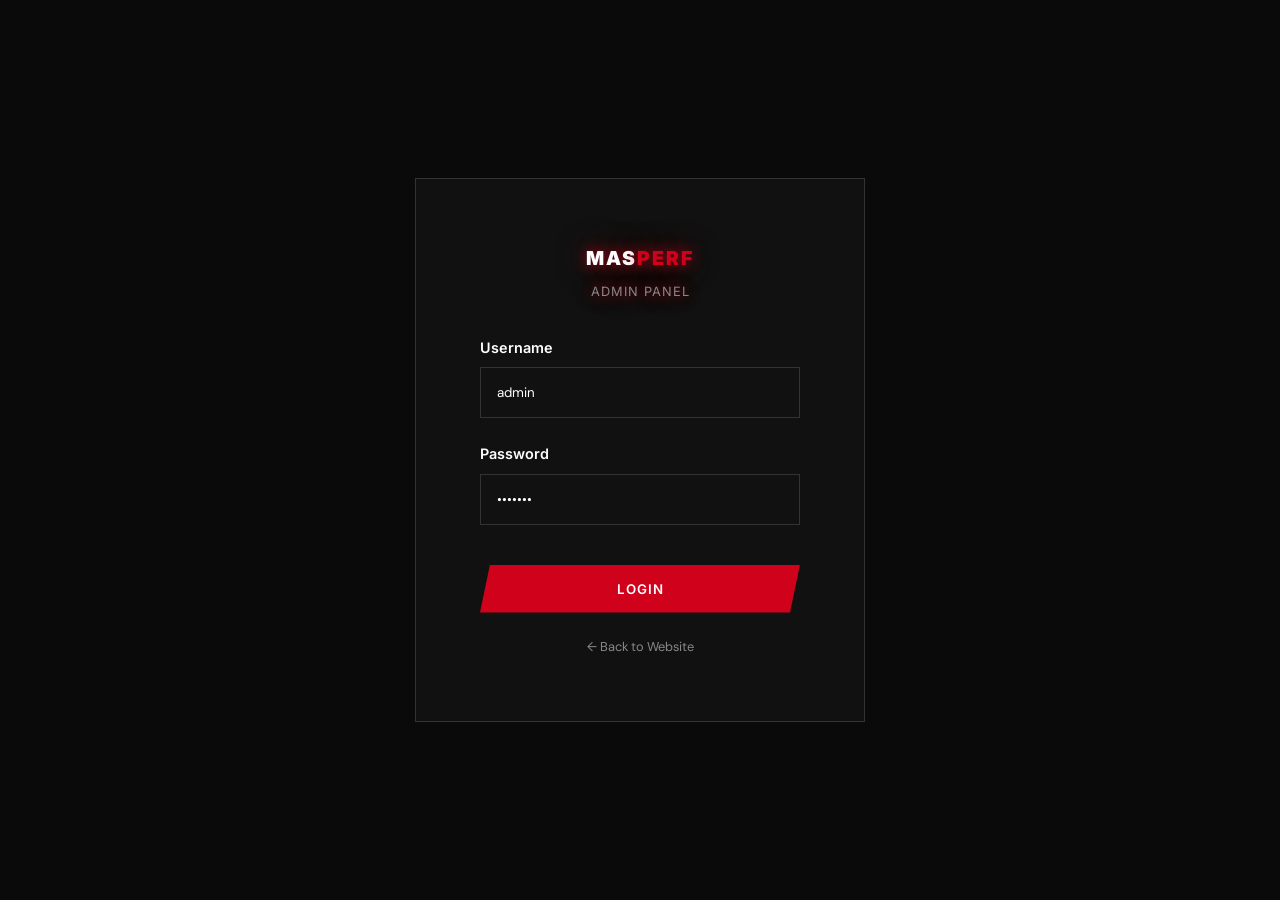
==== admin/index.html @ 12c5aba1 "initial commit" ====
<!DOCTYPE html>
<html lang="en">
<head>
  <meta charset="UTF-8">
  <meta name="viewport" content="width=device-width, initial-scale=1.0">
  <title>Admin Login | Mas Performance</title>
  <link href="https://fonts.googleapis.com/css2?family=DM+Sans:ital,wght@0,400;0,500;0,700;1,400&family=Inter:wght@400;600;700;900&display=swap" rel="stylesheet">
  <link rel="stylesheet" href="../css/style.css">
  <link rel="stylesheet" href="../css/admin.css">
</head>
<body class="login-body">

  <div class="login-card">
    <div class="logo admin-logo" style="border:none; padding:0; text-align:center; margin-bottom: 2rem;">MAS<span>PERF</span><br><span style="font-size:0.8rem; color:var(--text-muted); font-weight:400; letter-spacing:1px;">Admin Panel</span></div>
    
    <div id="login-err" style="display:none; color: var(--accent-color); text-align:center; margin-bottom: 1rem; font-size: 0.9rem;">Invalid credentials</div>

    <form id="login-form">
      <div class="form-group">
        <label>Username</label>
        <input type="text" id="username" class="form-control" value="admin" required>
      </div>
      <div class="form-group">
        <label>Password</label>
        <input type="password" id="password" class="form-control" value="mas2025" required>
      </div>
      <button type="submit" class="btn btn-primary" style="width: 100%; margin-top: 1rem;">Login</button>
    </form>
    <div style="text-align: center; margin-top: 1.5rem; font-size: 0.8rem; color: var(--text-muted);">
      <a href="../index.html">← Back to Website</a>
    </div>
  </div>

  <script src="../js/admin.js"></script>
</body>
</html>
---- css/style.css ----
:root {
  --bg-color: #0a0a0a;
  --surface-1: #111111;
  --surface-2: #181818;
  --accent-color: #d0021b;
  /* Red */
  --text-primary: #ffffff;
  --text-muted: #888888;
  --border-color: #333333;
  --logo-glow: 0 0 14px rgba(208, 2, 27, 0.8), 0 0 36px rgba(208, 2, 27, 0.35);

  --font-heading: 'Inter', sans-serif;
  --font-body: 'DM Sans', sans-serif;

  --transition: all 0.3s ease;
}

* {
  margin: 0;
  padding: 0;
  box-sizing: border-box;
}

body {
  background-color: var(--bg-color);
  color: var(--text-primary);
  font-family: var(--font-body);
  line-height: 1.6;
  overflow-x: hidden;
}

h1,
h2,
h3,
h4,
h5,
h6,
.ui-label {
  font-family: var(--font-heading);
  font-weight: 700;
  line-height: 1.2;
}

a {
  color: inherit;
  text-decoration: none;
  transition: var(--transition);
}

a:hover {
  color: var(--accent-color);
}

.text-accent {
  color: var(--accent-color);
}

.text-muted {
  color: var(--text-muted);
}

.logo {
  font-family: var(--font-heading);
  font-weight: 900;
  font-size: 1.5rem;
  text-transform: uppercase;
  letter-spacing: 2px;
  text-shadow: var(--logo-glow);
  color: #fff;
  display: flex;
  align-items: center;
}

.logo-img {
  height: 35px;
  width: auto;
  filter: drop-shadow(0 0 10px rgba(208, 2, 27, 0.5));
}

/* Button Styles */
.btn {
  display: inline-flex;
  align-items: center;
  justify-content: center;
  padding: 1rem 2rem;
  font-family: var(--font-heading);
  font-weight: 600;
  text-transform: uppercase;
  letter-spacing: 1px;
  border: none;
  cursor: pointer;
  transition: var(--transition);
  border-radius: 0;
  background: transparent;
  color: var(--text-primary);
  clip-path: polygon(10px 0, 100% 0, calc(100% - 10px) 100%, 0 100%);
}

.btn-primary {
  background-color: var(--accent-color);
  color: #fff;
}

.btn-primary:hover {
  background-color: #fff;
  color: var(--accent-color);
}

.btn-outline {
  background-color: rgba(208, 2, 27, 0.1);
  color: var(--accent-color);
  box-shadow: inset 0 0 0 1px var(--accent-color);
}

.btn-outline:hover {
  background-color: var(--accent-color);
  color: #fff;
}

/* Navbar */
/* PHP INCLUDE START: navbar */
header.navbar {
  position: fixed;
  top: 0;
  width: 100%;
  padding: 1.5rem 5%;
  display: flex;
  justify-content: space-between;
  align-items: center;
  z-index: 1000;
  background: rgba(10, 10, 10, 0.95);
  border-bottom: 1px solid var(--border-color);
  backdrop-filter: blur(10px);
}

.nav-links {
  display: flex;
  gap: 2rem;
}

.nav-links a {
  font-family: var(--font-heading);
  font-size: 0.9rem;
  text-transform: uppercase;
  letter-spacing: 1px;
}

.lang-switch {
  font-family: var(--font-heading);
  cursor: pointer;
  display: flex;
  gap: 0.5rem;
}

.lang-switch span.active {
  color: var(--accent-color);
}

/* Hero Section */
.hero {
  position: relative;
  height: 100vh;
  display: flex;
  align-items: center;
  justify-content: center;
  overflow: hidden;
}

.hero-video {
  position: absolute;
  top: 0;
  left: 0;
  width: 100%;
  height: 100%;
  object-fit: cover;
  z-index: -2;
}

.hero-overlay {
  position: absolute;
  top: 0;
  left: 0;
  width: 100%;
  height: 100%;
  background: radial-gradient(circle at bottom right, rgba(10, 10, 10, 0.1) 0%, rgba(10, 10, 10, 1) 80%);
  z-index: -1;
}

.hero-center-wrapper {
  z-index: 10;
  display: flex;
  align-items: center;
  justify-content: center;
  width: 100%;
  margin-top: calc(-25vh - 200px);
}

.hero-center-logo {
  width: 90%;
  max-width: 600px;
  height: auto;
  filter: drop-shadow(0 0 20px rgba(208, 2, 27, 0.4));
  animation: logoPulse 4s infinite alternate;
}

@keyframes logoPulse {
  0% {
    transform: scale(1);
    filter: drop-shadow(0 0 15px rgba(208, 2, 27, 0.3));
  }

  100% {
    transform: scale(1.02);
    filter: drop-shadow(0 0 30px rgba(208, 2, 27, 0.6));
  }
}


.stats-strip {
  display: grid;
  grid-template-columns: repeat(4, 1fr);
  border-top: 1px solid var(--border-color);
  border-bottom: 1px solid var(--border-color);
}

.stat-item {
  padding: 3rem 2rem;
  text-align: center;
  border-right: 1px solid var(--border-color);
}

.stat-item:last-child {
  border-right: none;
}

.stat-num {
  font-size: 3.5rem;
  font-family: var(--font-heading);
  font-weight: 700;
  margin-bottom: 0.5rem;
}

.stat-num span {
  color: var(--accent-color);
}

.stat-label {
  font-size: 0.85rem;
  text-transform: uppercase;
  letter-spacing: 2px;
  color: var(--text-muted);
}

/* Common Section Styles */
.section {
  padding: 8rem 5%;
}

.section-header {
  margin-bottom: 4rem;
}

.section-title {
  font-size: 3rem;
  margin-bottom: 1rem;
}

.section-title span {
  color: var(--accent-color);
}

/* Services Grid */
.services-grid {
  display: grid;
  grid-template-columns: repeat(3, 1fr);
  gap: 2rem;
}

/* PHP INCLUDE START: service-card */
.service-card {
  background: linear-gradient(135deg, var(--surface-1) 0%, rgba(17, 17, 17, 0) 100%);
  padding: 3rem 2rem;
  border-top: 2px solid transparent;
  transition: var(--transition);
  position: relative;
  clip-path: polygon(0 0, 100% 0, 100% calc(100% - 30px), calc(100% - 30px) 100%, 0 100%);
}

.service-card:hover {
  border-top-color: var(--accent-color);
  background: linear-gradient(135deg, var(--surface-2) 0%, rgba(24, 24, 24, 0) 100%);
}

.service-num {
  position: absolute;
  top: 1rem;
  right: 1rem;
  font-family: var(--font-heading);
  font-weight: 700;
  color: var(--text-muted);
  opacity: 0.5;
  font-size: 1.2rem;
}

.service-card h3 {
  font-size: 1.5rem;
  margin-bottom: 1rem;
}

/* About Section */
.about-grid {
  display: grid;
  grid-template-columns: 1fr 1fr;
  gap: 4rem;
  align-items: center;
}

.about-img {
  position: relative;
  aspect-ratio: 3/4;
  filter: grayscale(100%);
  transition: var(--transition);
}

.about-img:hover {
  filter: grayscale(0%);
}

.about-img img {
  width: 100%;
  height: 100%;
  object-fit: cover;
}

.about-img::after {
  content: '';
  position: absolute;
  bottom: 0;
  left: 0;
  width: 100px;
  height: 4px;
  background-color: var(--accent-color);
}

.about-text ul {
  list-style: none;
  margin: 2rem 0;
}

.about-text li {
  position: relative;
  padding-left: 2rem;
  margin-bottom: 1rem;
}

.about-text li::before {
  content: '';
  position: absolute;
  left: 0;
  top: 10px;
  width: 12px;
  height: 2px;
  background-color: var(--accent-color);
}

/* Tuning Tool */
.tuning-tool-container {
  background-color: var(--surface-1);
  padding: 3rem;
  border: 1px solid var(--border-color);
}

.tuning-selectors {
  display: grid;
  grid-template-columns: repeat(4, 1fr);
  gap: 1rem;
  margin-bottom: 2rem;
}

select {
  width: 100%;
  padding: 1rem;
  background-color: var(--bg-color);
  color: var(--text-primary);
  border: 1px solid var(--border-color);
  font-family: var(--font-body);
  border-radius: 0;
  appearance: none;
  cursor: pointer;
}

select:focus {
  outline: none;
  border-color: var(--accent-color);
}

.tuning-result {
  display: none;
  border-top: 1px solid var(--border-color);
  padding-top: 2rem;
}

.tuning-result.active {
  display: block;
}

.stage-bars {
  display: grid;
  grid-template-columns: 1fr;
  gap: 1.5rem;
}

.bar-row {
  display: flex;
  align-items: center;
  gap: 1rem;
}

.bar-label {
  width: 80px;
  font-family: var(--font-heading);
  font-weight: 700;
}

.bar-track {
  flex-grow: 1;
  height: 8px;
  background-color: var(--surface-2);
  position: relative;
}

.bar-fill {
  height: 100%;
  background-color: var(--text-muted);
  width: 0%;
  transition: width 1s ease-out;
}

.bar-fill.accent {
  background-color: var(--accent-color);
}

.bar-value {
  width: 100px;
  text-align: right;
  font-family: var(--font-heading);
}

/* Reviews */
.reviews-grid {
  display: grid;
  grid-template-columns: repeat(3, 1fr);
  gap: 0;
  border: 1px solid var(--border-color);
}

/* PHP INCLUDE START: review-card */
.review-card {
  padding: 3rem;
  border-right: 1px solid var(--border-color);
  border-bottom: 1px solid var(--border-color);
  background: radial-gradient(circle at top left, var(--surface-2) 0%, var(--surface-1) 100%);
}

.review-card:nth-child(3n) {
  border-right: none;
}

.stars {
  color: var(--accent-color);
  margin-bottom: 1rem;
  font-size: 1.2rem;
}

.review-text {
  font-style: italic;
  margin-bottom: 1.5rem;
}

.review-author {
  font-family: var(--font-heading);
  font-weight: 700;
}

.review-car {
  font-size: 0.85rem;
  color: var(--text-muted);
  text-transform: uppercase;
}

/* Partners */
.partners {
  padding: 3rem 0;
  border-top: 1px solid var(--border-color);
  border-bottom: 1px solid var(--border-color);
  overflow: hidden;
  white-space: nowrap;
}

.partners-track {
  display: inline-block;
  animation: scrollLeft 30s linear infinite;
}

.partners-track span {
  font-family: var(--font-heading);
  font-size: 1.5rem;
  font-weight: 700;
  color: var(--surface-2);
  margin: 0 3rem;
  text-transform: uppercase;
  letter-spacing: 2px;
}

@keyframes scrollLeft {
  0% {
    transform: translateX(0);
  }

  100% {
    transform: translateX(-50%);
  }
}

/* CTA Banner */
.cta-banner {
  background-color: var(--accent-color);
  padding: 6rem 5%;
  text-align: center;
  color: #fff;
}

.cta-banner h2 {
  font-size: 3.5rem;
  margin-bottom: 2rem;
}

.cta-banner .btn {
  background-color: #fff;
  color: var(--accent-color);
}

.cta-banner .btn:hover {
  background-color: var(--surface-1);
  color: #fff;
  border-color: var(--surface-1);
}

/* Footer */
/* PHP INCLUDE START: footer */
.footer {
  background-color: var(--bg-color);
  padding: 5rem 5% 2rem 5%;
  border-top: 1px solid var(--border-color);
}

.footer-grid {
  display: grid;
  grid-template-columns: 2fr 1fr 1.5fr;
  gap: 3rem;
  margin-bottom: 4rem;
}

.footer-logo {
  margin-bottom: 1rem;
  display: inline-block;
}

.footer h4 {
  margin-bottom: 1.5rem;
  font-size: 1.2rem;
}

.footer ul {
  list-style: none;
}

.footer ul li {
  margin-bottom: 0.8rem;
}

.footer ul li a {
  color: var(--text-muted);
}

.footer ul li a:hover {
  color: var(--accent-color);
}

.footer-bottom {
  text-align: center;
  padding-top: 2rem;
  border-top: 1px solid var(--border-color);
  color: var(--text-muted);
  font-size: 0.9rem;
}

/* Forms */
.form-group {
  margin-bottom: 1.5rem;
}

.form-group label {
  display: block;
  margin-bottom: 0.5rem;
  font-family: var(--font-heading);
  font-weight: 600;
  font-size: 0.9rem;
}

.form-control {
  width: 100%;
  padding: 1rem;
  background-color: var(--surface-1);
  border: 1px solid var(--border-color);
  color: var(--text-primary);
  font-family: var(--font-body);
  border-radius: 0;
  transition: var(--transition);
}

.form-control:focus {
  outline: none;
  border-color: var(--accent-color);
}

textarea.form-control {
  min-height: 150px;
  resize: vertical;
}

.error-msg {
  color: var(--accent-color);
  font-size: 0.85rem;
  margin-top: 0.5rem;
  display: none;
}

.form-group.has-error .form-control {
  border-color: var(--accent-color);
}

.form-group.has-error .error-msg {
  display: block;
}

.checkbox-grid {
  display: grid;
  grid-template-columns: repeat(2, 1fr);
  gap: 1rem;
}

.checkbox-label {
  display: flex;
  align-items: center;
  gap: 0.5rem;
  cursor: pointer;
  font-size: 0.95rem;
}

.checkbox-label input[type="checkbox"],
.radio-label input[type="radio"] {
  accent-color: var(--accent-color);
  width: 16px;
  height: 16px;
}

/* Contact Layout */
.contact-grid {
  display: grid;
  grid-template-columns: 2fr 1fr;
  gap: 4rem;
}

.contact-info-card {
  background-color: var(--surface-1);
  padding: 3rem;
  border: 1px solid var(--border-color);
  position: sticky;
  top: 100px;
}

.info-item {
  margin-bottom: 2rem;
}

.info-item h4 {
  color: var(--text-muted);
  font-size: 0.85rem;
  text-transform: uppercase;
  letter-spacing: 1px;
  margin-bottom: 0.5rem;
}

.info-item p {
  font-size: 1.1rem;
}

.map-embed {
  width: 100%;
  height: 200px;
  filter: grayscale(100%);
  margin-bottom: 2rem;
}

.social-links {
  display: flex;
  gap: 1rem;
}

.social-links a {
  display: inline-flex;
  width: 45px;
  height: 45px;
  background-color: var(--surface-2);
  align-items: center;
  justify-content: center;
  clip-path: polygon(25% 0%, 75% 0%, 100% 50%, 75% 100%, 25% 100%, 0% 50%);
  transition: var(--transition);
}

.social-links a:hover {
  background-color: var(--accent-color);
}

.social-links a svg {
  width: 20px;
  height: 20px;
}

/* Page Header (Inner pages) */
.page-header {
  padding: 12rem 5% 8rem 5%;
  background: linear-gradient(135deg, var(--surface-2) 0%, var(--surface-1) 100%);
  clip-path: polygon(0 0, 100% 0, 100% 100%, 0 calc(100% - 4vw));
  margin-bottom: 3rem;
}

.page-header h1 {
  font-size: 4rem;
}

/* Tuning DB Table */
.tuning-table-container {
  overflow-x: auto;
  margin-top: 4rem;
}

.tuning-table {
  width: 100%;
  border-collapse: collapse;
}

.tuning-table th,
.tuning-table td {
  padding: 1rem;
  text-align: left;
  border-bottom: 1px solid var(--border-color);
}

.tuning-table th {
  font-family: var(--font-heading);
  font-weight: 700;
  text-transform: uppercase;
  font-size: 0.85rem;
  color: var(--text-muted);
  background-color: var(--surface-1);
}

.tuning-table tbody tr:hover {
  background-color: var(--surface-2);
}

.hp-nm {
  white-space: nowrap;
}

.text-green {
  color: #4ade80;
}

/* Partners Gallery */
.partners-gallery {
  display: flex;
  flex-wrap: nowrap;
  justify-content: center;
  gap: 2rem;
  align-items: stretch;
  overflow-x: auto;
  padding-bottom: 1rem;
}

.partner-img-wrapper {
  flex: 1;
  min-width: 150px;
  background: var(--surface-2);
  padding: 2rem;
  display: flex;
  justify-content: center;
  align-items: center;
  clip-path: polygon(15px 0, 100% 0, calc(100% - 15px) 100%, 0 100%);
  transition: var(--transition);
  border: 1px solid transparent;
}

.partner-img-wrapper:hover {
  background: rgba(208, 2, 27, 0.05);
  border-color: rgba(208, 2, 27, 0.2);
  transform: translateY(-5px);
}

.partner-img-wrapper img {
  max-width: 100%;
  max-height: 80px;
  object-fit: contain;
  filter: grayscale(100%) opacity(0.5);
  transition: var(--transition);
}

.partner-img-wrapper:hover img {
  filter: grayscale(0%) opacity(1);
}

/* Responsive */
@media (max-width: 1024px) {
  .hero h1 {
    font-size: 4rem;
  }

  .stats-strip {
    grid-template-columns: repeat(2, 1fr);
  }

  .stat-item {
    border-bottom: 1px solid var(--border-color);
  }

  .services-grid {
    grid-template-columns: repeat(2, 1fr);
  }

  .tuning-selectors {
    grid-template-columns: repeat(2, 1fr);
  }

  .reviews-grid {
    grid-template-columns: repeat(2, 1fr);
  }

  .footer-grid {
    grid-template-columns: repeat(2, 1fr);
  }
}

@media (max-width: 768px) {
  .hero h1 {
    font-size: 3rem;
  }

  .about-grid {
    grid-template-columns: 1fr;
  }

  .services-grid {
    grid-template-columns: 1fr;
  }

  .tuning-selectors {
    grid-template-columns: 1fr;
  }

  .reviews-grid {
    grid-template-columns: 1fr;
  }

  .footer-grid {
    grid-template-columns: 1fr;
  }

  .contact-grid {
    grid-template-columns: 1fr;
  }

  .checkbox-grid {
    grid-template-columns: 1fr;
  }

  .nav-links {
    display: none;
  }

  /* Simple mobile menu handling would go here */
  .contact-info-card {
    position: static;
  }
}
---- css/admin.css ----
/* Admin Dashboard Styles */
:root {
  --sidebar-width: 250px;
}

body {
  background-color: var(--bg-color);
  display: flex;
}

/* Sidebar */
.admin-sidebar {
  width: var(--sidebar-width);
  height: 100vh;
  position: fixed;
  left: 0;
  top: 0;
  background-color: var(--surface-1);
  border-right: 1px solid var(--border-color);
  display: flex;
  flex-direction: column;
}

.admin-logo {
  padding: 2rem;
  border-bottom: 1px solid var(--border-color);
  font-family: var(--font-heading);
  font-weight: 900;
  font-size: 1.2rem;
  color: #fff;
  text-transform: uppercase;
}
.admin-logo span { color: var(--accent-color); }

.admin-nav {
  flex-grow: 1;
  padding: 2rem 0;
  display: flex;
  flex-direction: column;
}

.admin-nav a {
  padding: 1rem 2rem;
  display: flex;
  align-items: center;
  gap: 1rem;
  color: var(--text-muted);
  font-family: var(--font-heading);
  font-size: 0.9rem;
  text-transform: uppercase;
  border-left: 3px solid transparent;
}

.admin-nav a:hover, .admin-nav a.active {
  color: #fff;
  background-color: var(--surface-2);
  border-left-color: var(--accent-color);
}

.admin-logout {
  padding: 2rem;
  border-top: 1px solid var(--border-color);
}

/* Main Content */
.admin-main {
  margin-left: var(--sidebar-width);
  flex-grow: 1;
  min-height: 100vh;
}

.admin-header {
  padding: 2rem 3rem;
  border-bottom: 1px solid var(--border-color);
  display: flex;
  justify-content: space-between;
  align-items: center;
  background-color: var(--bg-color);
}

.admin-content {
  padding: 3rem;
}

/* Dashboard Grid */
.dashboard-stats {
  display: grid;
  grid-template-columns: repeat(4, 1fr);
  gap: 1.5rem;
  margin-bottom: 3rem;
}

.admin-stat-card {
  background-color: var(--surface-1);
  padding: 2rem;
  border: 1px solid var(--border-color);
}

.admin-stat-card h3 {
  font-size: 0.85rem;
  color: var(--text-muted);
  text-transform: uppercase;
  margin-bottom: 0.5rem;
}

.admin-stat-card .num {
  font-size: 2.5rem;
  font-family: var(--font-heading);
  font-weight: 700;
}

/* Admin Tables */
.admin-card {
  background-color: var(--surface-1);
  border: 1px solid var(--border-color);
  margin-bottom: 3rem;
}

.admin-card-header {
  padding: 1.5rem 2rem;
  border-bottom: 1px solid var(--border-color);
  display: flex;
  justify-content: space-between;
  align-items: center;
}

.admin-table {
  width: 100%;
  border-collapse: collapse;
}

.admin-table th, .admin-table td {
  padding: 1rem 2rem;
  text-align: left;
  border-bottom: 1px solid var(--border-color);
}

.admin-table th {
  background-color: var(--surface-2);
  color: var(--text-muted);
  font-family: var(--font-heading);
  font-size: 0.8rem;
  text-transform: uppercase;
}

.admin-table tr:last-child td {
  border-bottom: none;
}

.action-btns {
  display: flex;
  gap: 0.5rem;
}

.btn-small {
  padding: 0.5rem 1rem;
  font-size: 0.8rem;
}

/* Badges */
.badge {
  padding: 0.25rem 0.5rem;
  border-radius: 3px;
  font-size: 0.75rem;
  font-family: var(--font-heading);
  text-transform: uppercase;
  font-weight: 700;
}
.badge-success { background-color: rgba(74, 222, 128, 0.1); color: #4ade80; }
.badge-warning { background-color: rgba(250, 204, 21, 0.1); color: #facc15; }
.badge-danger { background-color: rgba(248, 113, 113, 0.1); color: #f87171; }

/* Login Page */
.login-body {
  display: flex;
  align-items: center;
  justify-content: center;
  height: 100vh;
  margin: 0;
}

.login-card {
  background-color: var(--surface-1);
  padding: 4rem;
  border: 1px solid var(--border-color);
  width: 100%;
  max-width: 450px;
}

.login-card .logo {
  text-align: center;
  display: block;
  margin-bottom: 3rem;
}

/* Modals */
.modal-overlay {
  position: fixed;
  top: 0;
  left: 0;
  width: 100%;
  height: 100%;
  background: rgba(0,0,0,0.8);
  display: flex;
  align-items: center;
  justify-content: center;
  z-index: 2000;
  opacity: 0;
  pointer-events: none;
  transition: opacity 0.3s;
}

.modal-overlay.active {
  opacity: 1;
  pointer-events: all;
}

.modal-content {
  background: var(--surface-1);
  border: 1px solid var(--border-color);
  width: 100%;
  max-width: 600px;
  max-height: 90vh;
  overflow-y: auto;
  padding: 2rem;
  position: relative;
}

.modal-close {
  position: absolute;
  top: 1rem;
  right: 1rem;
  background: transparent;
  border: none;
  color: var(--text-muted);
  font-size: 1.5rem;
  cursor: pointer;
}

/* Settings Form */
.settings-section {
  margin-bottom: 3rem;
  padding-bottom: 2rem;
  border-bottom: 1px solid var(--border-color);
}

.settings-section h3 {
  margin-bottom: 1.5rem;
  color: var(--accent-color);
}

.color-presets {
  display: flex;
  gap: 1rem;
  margin-bottom: 1rem;
}

.color-btn {
  width: 40px;
  height: 40px;
  border: 2px solid transparent;
  cursor: pointer;
}
.color-btn.active { border-color: #fff; }

/* Media Uploader */
.drop-zone {
  border: 2px dashed var(--border-color);
  padding: 4rem 2rem;
  text-align: center;
  color: var(--text-muted);
  cursor: pointer;
  transition: var(--transition);
  margin-bottom: 2rem;
}

.drop-zone.dragover {
  border-color: var(--accent-color);
  background: rgba(208,2,27,0.05);
}

.media-grid {
  display: grid;
  grid-template-columns: repeat(auto-fill, minmax(150px, 1fr));
  gap: 1rem;
}

.media-item {
  position: relative;
  aspect-ratio: 1;
  border: 1px solid var(--border-color);
}

.media-item img {
  width: 100%;
  height: 100%;
  object-fit: cover;
}

.media-item .delete-btn {
  position: absolute;
  top: 5px;
  right: 5px;
  background: var(--accent-color);
  color: white;
  border: none;
  width: 24px;
  height: 24px;
  cursor: pointer;
}
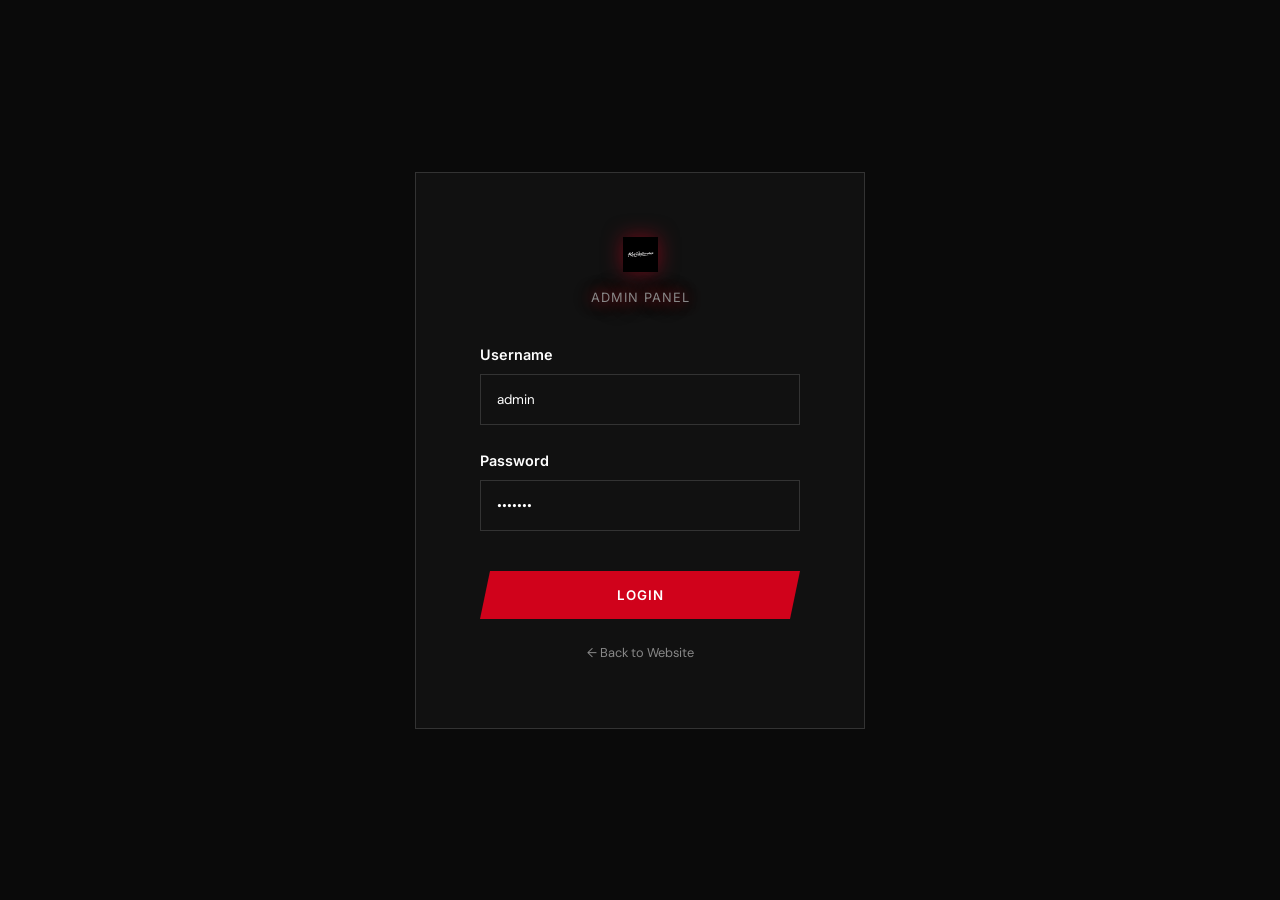
==== commit 2bb5ab72: "Update ora 13:41" ====
--- a/admin/index.html
+++ b/admin/index.html
@@ -11,7 +11,7 @@
 <body class="login-body">
 
   <div class="login-card">
-    <div class="logo admin-logo" style="border:none; padding:0; text-align:center; margin-bottom: 2rem;">MAS<span>PERF</span><br><span style="font-size:0.8rem; color:var(--text-muted); font-weight:400; letter-spacing:1px;">Admin Panel</span></div>
+    <div class="logo admin-logo" style="border:none; padding:0; text-align:center; margin-bottom: 2rem;"><img src="../assets/images/MasPerformance.svg" alt="Mas Performance" style="height: 35px; width: auto; filter: drop-shadow(0 0 10px rgba(208, 2, 27, 0.5));"><br><span style="font-size:0.8rem; color:var(--text-muted); font-weight:400; letter-spacing:1px;">Admin Panel</span></div>
     
     <div id="login-err" style="display:none; color: var(--accent-color); text-align:center; margin-bottom: 1rem; font-size: 0.9rem;">Invalid credentials</div>
 
@@ -37,3 +37,4 @@
 
 
 
+
--- a/css/style.css
+++ b/css/style.css
@@ -781,37 +781,38 @@
 
 /* Partners Gallery */
 .partners-gallery {
-  display: flex;
-  flex-wrap: nowrap;
+  display: grid;
+  grid-template-columns: repeat(auto-fit, minmax(200px, 1fr));
+  gap: 2rem;
+  width: 100%;
+  max-width: 1300px;
+  margin: 0 auto;
+  padding: 1rem 0;
+}
+
+.partner-img-wrapper {
+  background: var(--surface-2);
+  padding: 2.5rem;
+  display: flex;
   justify-content: center;
-  gap: 2rem;
-  align-items: stretch;
-  overflow-x: auto;
-  padding-bottom: 1rem;
-}
-
-.partner-img-wrapper {
-  flex: 1;
-  min-width: 150px;
-  background: var(--surface-2);
-  padding: 2rem;
-  display: flex;
-  justify-content: center;
-  align-items: center;
+  align-items: center;
+  min-height: 160px;
   clip-path: polygon(15px 0, 100% 0, calc(100% - 15px) 100%, 0 100%);
   transition: var(--transition);
   border: 1px solid transparent;
+  cursor: pointer;
 }
 
 .partner-img-wrapper:hover {
-  background: rgba(208, 2, 27, 0.05);
-  border-color: rgba(208, 2, 27, 0.2);
+  background: rgba(208, 2, 27, 0.08);
+  border-color: rgba(208, 2, 27, 0.3);
   transform: translateY(-5px);
+  box-shadow: 0 10px 20px rgba(0, 0, 0, 0.3), 0 0 15px rgba(208, 2, 27, 0.1);
 }
 
 .partner-img-wrapper img {
   max-width: 100%;
-  max-height: 80px;
+  max-height: 110px;
   object-fit: contain;
   filter: grayscale(100%) opacity(0.5);
   transition: var(--transition);
@@ -819,6 +820,142 @@
 
 .partner-img-wrapper:hover img {
   filter: grayscale(0%) opacity(1);
+}
+
+/* Modal Popup Styles */
+.modal-overlay {
+  position: fixed;
+  top: 0;
+  left: 0;
+  width: 100%;
+  height: 100%;
+  background: rgba(5, 5, 5, 0.85);
+  backdrop-filter: blur(12px);
+  -webkit-backdrop-filter: blur(12px);
+  display: flex;
+  justify-content: center;
+  align-items: center;
+  z-index: 2000;
+  opacity: 0;
+  pointer-events: none;
+  transition: opacity 0.4s cubic-bezier(0.16, 1, 0.3, 1);
+}
+
+.modal-overlay.active {
+  opacity: 1;
+  pointer-events: auto;
+}
+
+.modal-content {
+  background: var(--surface-1);
+  border: 1px solid var(--border-color);
+  width: 90%;
+  max-width: 800px;
+  position: relative;
+  clip-path: polygon(20px 0, 100% 0, calc(100% - 20px) 100%, 0 100%);
+  transform: scale(0.9);
+  transition: transform 0.4s cubic-bezier(0.16, 1, 0.3, 1);
+  box-shadow: 0 25px 50px -12px rgba(0, 0, 0, 0.5), 
+              0 0 40px rgba(208, 2, 27, 0.2);
+}
+
+.modal-overlay.active .modal-content {
+  transform: scale(1);
+}
+
+.modal-close {
+  position: absolute;
+  top: 1.5rem;
+  right: 2rem;
+  background: none;
+  border: none;
+  color: var(--text-muted);
+  font-size: 2.5rem;
+  line-height: 1;
+  cursor: pointer;
+  transition: var(--transition);
+  z-index: 10;
+}
+
+.modal-close:hover {
+  color: var(--accent-color);
+}
+
+.modal-body {
+  display: grid;
+  grid-template-columns: 1fr 1.2fr;
+  align-items: stretch;
+  min-height: 380px;
+}
+
+.modal-left {
+  background: var(--surface-2);
+  padding: 3rem;
+  display: flex;
+  justify-content: center;
+  align-items: center;
+  border-right: 1px solid var(--border-color);
+}
+
+.modal-left img {
+  max-width: 100%;
+  max-height: 160px;
+  object-fit: contain;
+  filter: drop-shadow(0 0 15px rgba(255, 255, 255, 0.05));
+}
+
+.modal-right {
+  padding: 4rem 3rem;
+  display: flex;
+  flex-direction: column;
+  justify-content: center;
+}
+
+.modal-right h3 {
+  font-size: 2.2rem;
+  margin-bottom: 1rem;
+  color: var(--text-primary);
+  position: relative;
+  display: inline-block;
+}
+
+.modal-right h3::after {
+  content: '';
+  position: absolute;
+  bottom: -6px;
+  left: 0;
+  width: 50px;
+  height: 3px;
+  background: var(--accent-color);
+}
+
+.modal-right p {
+  color: var(--text-muted);
+  line-height: 1.8;
+  font-size: 1.05rem;
+  margin-top: 1.5rem;
+}
+
+@media (max-width: 768px) {
+  .modal-body {
+    grid-template-columns: 1fr;
+  }
+  .modal-left {
+    padding: 2.5rem;
+    height: auto;
+    border-right: none;
+    border-bottom: 1px solid var(--border-color);
+  }
+  .modal-right {
+    padding: 2.5rem;
+  }
+  .modal-content {
+    clip-path: none;
+  }
+  .modal-close {
+    top: 1rem;
+    right: 1.5rem;
+  }
 }
 
 /* Responsive */
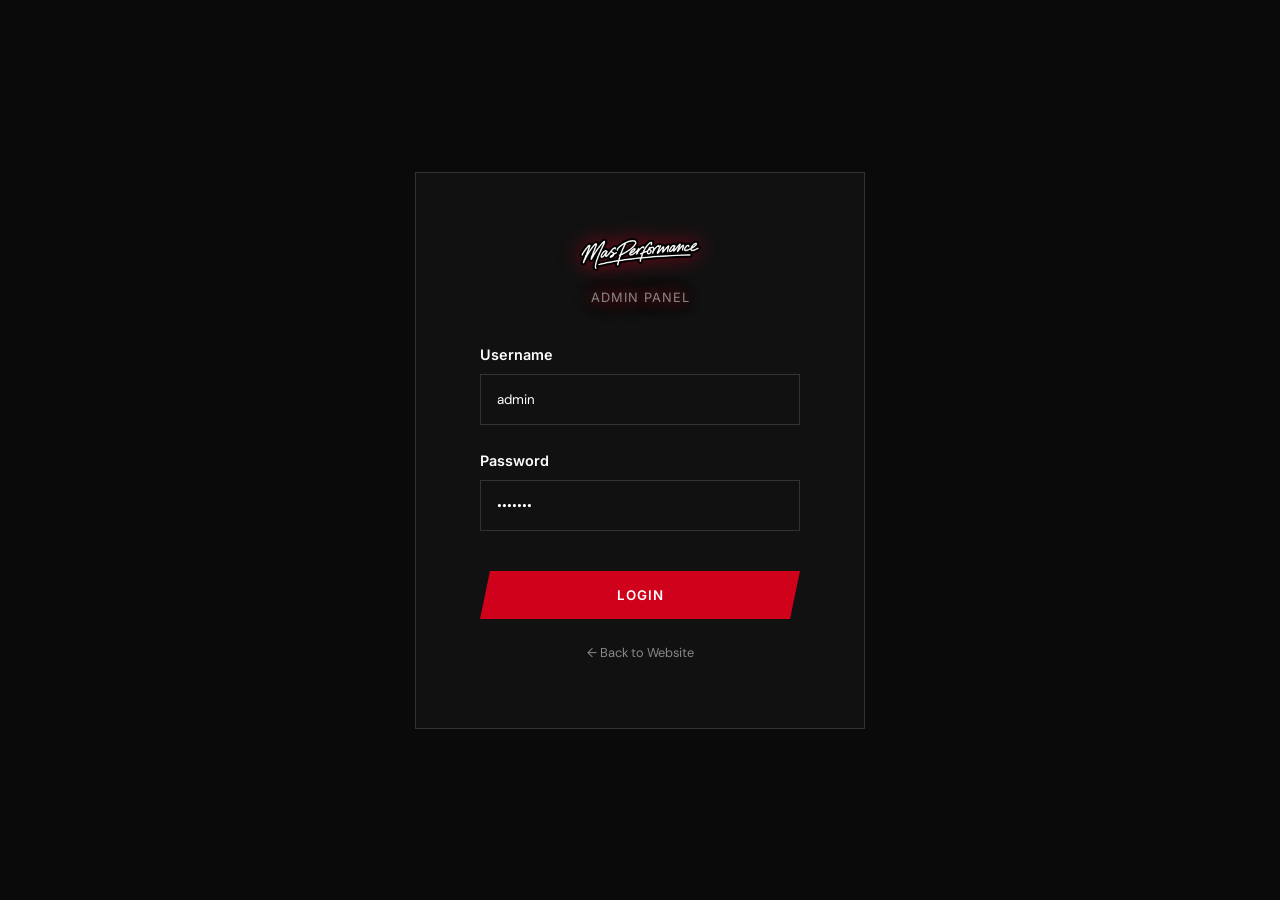
==== commit 6a9e96f1: "Add birthday popup for Massimo Rosu and enhance project photo handling - Implemented a birthday popu" ====
--- a/admin/index.html
+++ b/admin/index.html
@@ -6,7 +6,7 @@
   <title>Admin Login | Mas Performance</title>
   <link href="https://fonts.googleapis.com/css2?family=DM+Sans:ital,wght@0,400;0,500;0,700;1,400&family=Inter:wght@400;600;700;900&display=swap" rel="stylesheet">
   <link rel="stylesheet" href="../css/style.css">
-  <link rel="stylesheet" href="../css/admin.css">
+  <link rel="stylesheet" href="../css/admin.css?v=1.3">
 </head>
 <body class="login-body">
 
@@ -31,7 +31,7 @@
     </div>
   </div>
 
-  <script src="../js/admin.js"></script>
+  <script src="../js/admin.js?v=1.3"></script>
 </body>
 </html>
 
--- a/css/style.css
+++ b/css/style.css
@@ -72,9 +72,10 @@
 }
 
 .logo-img {
-  height: 35px;
-  width: auto;
-  filter: drop-shadow(0 0 10px rgba(208, 2, 27, 0.5));
+  height: auto;
+  width: 235px;
+  filter: drop-shadow(0 0 10px rgba(255, 255, 255, 0.5));
+  animation: logoPulse 4s infinite alternate;
 }
 
 /* Button Styles */
@@ -135,14 +136,22 @@
 
 .nav-links {
   display: flex;
-  gap: 2rem;
+  gap: 4rem;
 }
 
 .nav-links a {
   font-family: var(--font-heading);
-  font-size: 0.9rem;
+  font-size: 1.3rem;
+  font-weight: 700;
   text-transform: uppercase;
-  letter-spacing: 1px;
+  letter-spacing: 2px;
+  color: var(--text-primary);
+  text-decoration: none;
+  transition: color 0.3s ease;
+}
+
+.nav-links a:hover {
+  color: var(--accent-color);
 }
 
 .lang-switch {
@@ -182,7 +191,7 @@
   left: 0;
   width: 100%;
   height: 100%;
-  background: radial-gradient(circle at bottom right, rgba(10, 10, 10, 0.1) 0%, rgba(10, 10, 10, 1) 80%);
+  background: transparent;
   z-index: -1;
 }
 
@@ -199,19 +208,27 @@
   width: 90%;
   max-width: 600px;
   height: auto;
-  filter: drop-shadow(0 0 20px rgba(208, 2, 27, 0.4));
-  animation: logoPulse 4s infinite alternate;
+  animation: logoPulseNoGlow 4s infinite alternate;
+}
+
+@keyframes logoPulseNoGlow {
+  0% {
+    transform: scale(1);
+  }
+  100% {
+    transform: scale(1.02);
+  }
 }
 
 @keyframes logoPulse {
   0% {
     transform: scale(1);
-    filter: drop-shadow(0 0 15px rgba(208, 2, 27, 0.3));
+    filter: drop-shadow(0 0 15px rgba(255, 255, 255, 0.3));
   }
 
   100% {
     transform: scale(1.02);
-    filter: drop-shadow(0 0 30px rgba(208, 2, 27, 0.6));
+    filter: drop-shadow(0 0 30px rgba(255, 255, 255, 0.6));
   }
 }
 
@@ -317,29 +334,16 @@
 
 .about-img {
   position: relative;
-  aspect-ratio: 3/4;
-  filter: grayscale(100%);
-  transition: var(--transition);
-}
-
-.about-img:hover {
-  filter: grayscale(0%);
+  aspect-ratio: 4/5;
+  overflow: hidden;
 }
 
 .about-img img {
   width: 100%;
   height: 100%;
   object-fit: cover;
-}
-
-.about-img::after {
-  content: '';
-  position: absolute;
-  bottom: 0;
-  left: 0;
-  width: 100px;
-  height: 4px;
-  background-color: var(--accent-color);
+  object-position: center;
+  padding: 0;
 }
 
 .about-text ul {
@@ -447,23 +451,53 @@
 }
 
 /* Reviews */
-.reviews-grid {
-  display: grid;
-  grid-template-columns: repeat(3, 1fr);
-  gap: 0;
-  border: 1px solid var(--border-color);
+.reviews-wrapper {
+  width: 100%;
+  overflow: hidden;
+  padding: 2rem 0;
+  position: relative;
+}
+
+.reviews-wrapper::before,
+.reviews-wrapper::after {
+  content: "";
+  position: absolute;
+  top: 0;
+  width: 15%;
+  height: 100%;
+  z-index: 2;
+  pointer-events: none;
+}
+
+.reviews-wrapper::before {
+  left: 0;
+  background: linear-gradient(to right, var(--bg-color), transparent);
+}
+
+.reviews-wrapper::after {
+  right: 0;
+  background: linear-gradient(to left, var(--bg-color), transparent);
+}
+
+.reviews-track {
+  display: flex;
+  gap: 2rem;
+  width: max-content;
+  animation: scrollLeft 40s linear infinite;
+}
+
+.reviews-track:hover {
+  animation-play-state: paused;
 }
 
 /* PHP INCLUDE START: review-card */
 .review-card {
+  width: 350px;
+  flex-shrink: 0;
   padding: 3rem;
-  border-right: 1px solid var(--border-color);
-  border-bottom: 1px solid var(--border-color);
+  border: 1px solid var(--border-color);
+  border-radius: 12px;
   background: radial-gradient(circle at top left, var(--surface-2) 0%, var(--surface-1) 100%);
-}
-
-.review-card:nth-child(3n) {
-  border-right: none;
 }
 
 .stars {
@@ -498,18 +532,23 @@
 }
 
 .partners-track {
-  display: inline-block;
+  display: flex;
+  align-items: center;
+  width: max-content;
   animation: scrollLeft 30s linear infinite;
 }
 
-.partners-track span {
-  font-family: var(--font-heading);
-  font-size: 1.5rem;
-  font-weight: 700;
-  color: var(--surface-2);
-  margin: 0 3rem;
-  text-transform: uppercase;
-  letter-spacing: 2px;
+.partners-track img {
+  height: 50px;
+  width: auto;
+  margin: 0 4rem;
+  filter: brightness(0) invert(1);
+  opacity: 0.6;
+  transition: opacity 0.3s ease;
+}
+
+.partners-track img:hover {
+  opacity: 1;
 }
 
 @keyframes scrollLeft {
@@ -781,9 +820,10 @@
 
 /* Partners Gallery */
 .partners-gallery {
-  display: grid;
-  grid-template-columns: repeat(auto-fit, minmax(200px, 1fr));
-  gap: 2rem;
+  display: flex;
+  flex-wrap: wrap;
+  justify-content: center;
+  gap: 0.5rem 2rem;
   width: 100%;
   max-width: 1300px;
   margin: 0 auto;
@@ -791,12 +831,14 @@
 }
 
 .partner-img-wrapper {
-  background: var(--surface-2);
-  padding: 2.5rem;
+  flex: 1 1 250px;
+  max-width: 300px;
+  background: transparent;
+  padding: 1rem;
   display: flex;
   justify-content: center;
   align-items: center;
-  min-height: 160px;
+  min-height: 200px;
   clip-path: polygon(15px 0, 100% 0, calc(100% - 15px) 100%, 0 100%);
   transition: var(--transition);
   border: 1px solid transparent;
@@ -811,15 +853,20 @@
 }
 
 .partner-img-wrapper img {
+  background-color: transparent;
+  padding: 10px;
+  border-radius: 15px;
+  filter: drop-shadow(0 0 10px rgba(255, 255, 255, 0.3));
+  transition: all 0.3s ease;
   max-width: 100%;
-  max-height: 110px;
+  max-height: 180px;
+  width: auto;
   object-fit: contain;
-  filter: grayscale(100%) opacity(0.5);
-  transition: var(--transition);
 }
 
 .partner-img-wrapper:hover img {
-  filter: grayscale(0%) opacity(1);
+  background-color: rgba(255, 255, 255, 0.35);
+  animation: logoPulse 2s infinite alternate;
 }
 
 /* Modal Popup Styles */
@@ -958,6 +1005,176 @@
   }
 }
 
+/* ============================================================
+   Despre Noi – Photo Carousel (sits inside .about-img, in place
+   of the old single Workshop photo)
+   ============================================================ */
+.gallery-carousel {
+  position: relative;
+  width: 100%;
+  overflow: hidden;
+  border: 1px solid var(--border-color);
+  background: var(--surface-1);
+}
+
+.about-img .gallery-carousel,
+.about-img .carousel-track,
+.about-img .carousel-slide {
+  height: 100%;
+}
+
+.about-img .carousel-empty {
+  height: 100%;
+  box-sizing: border-box;
+  display: flex;
+  align-items: center;
+  justify-content: center;
+}
+
+#lightbox-carousel,
+#lightbox-carousel .carousel-track,
+#lightbox-carousel .carousel-slide {
+  height: 100%;
+}
+
+.carousel-track {
+  display: flex;
+  transition: transform 0.55s cubic-bezier(0.25, 0.46, 0.45, 0.94);
+  will-change: transform;
+}
+
+.carousel-slide {
+  /* flex-basis must be a definite 100% (not "auto") — otherwise a flex
+     item sized by content fights the img's own width:100%, and very
+     wide/tall photos blow the slide out to their natural aspect ratio
+     instead of being contained within the frame. */
+  flex: 0 0 100%;
+  width: 100%;
+  min-width: 100%;
+  height: 520px;
+  position: relative;
+  overflow: hidden;
+}
+
+.carousel-slide-bg {
+  position: absolute;
+  inset: 0;
+  width: 100%;
+  height: 100%;
+  object-fit: cover;
+  filter: blur(30px) brightness(0.55);
+  transform: scale(1.15);
+}
+
+.carousel-slide-fg,
+.about-img .carousel-slide-fg {
+  position: relative;
+  width: 100%;
+  height: 100%;
+  object-fit: contain;
+  display: block;
+  transition: transform 0.6s ease;
+}
+
+.about-img .carousel-slide-bg {
+  object-fit: cover;
+}
+
+.carousel-slide:hover .carousel-slide-fg {
+  transform: scale(1.03);
+}
+
+/* Overlay gradient bottom */
+.carousel-slide::after {
+  content: '';
+  position: absolute;
+  bottom: 0;
+  left: 0;
+  right: 0;
+  height: 30%;
+  background: linear-gradient(to top, rgba(10,10,10,0.6), transparent);
+  pointer-events: none;
+}
+
+/* Navigation Buttons */
+.carousel-btn {
+  position: absolute;
+  top: 50%;
+  transform: translateY(-50%);
+  background: rgba(10, 10, 10, 0.65);
+  border: 1px solid rgba(255,255,255,0.15);
+  color: #fff;
+  width: 52px;
+  height: 52px;
+  display: flex;
+  align-items: center;
+  justify-content: center;
+  cursor: pointer;
+  z-index: 10;
+  backdrop-filter: blur(8px);
+  -webkit-backdrop-filter: blur(8px);
+  transition: background 0.3s ease, border-color 0.3s ease, transform 0.3s ease;
+  border-radius: 0;
+  clip-path: polygon(10px 0, 100% 0, calc(100% - 10px) 100%, 0 100%);
+}
+
+.carousel-btn:hover {
+  background: var(--accent-color);
+  border-color: var(--accent-color);
+}
+
+.carousel-btn svg {
+  width: 22px;
+  height: 22px;
+  flex-shrink: 0;
+}
+
+.carousel-btn-prev { left: 1.5rem; }
+.carousel-btn-next { right: 1.5rem; }
+
+/* Dots */
+.carousel-dots {
+  position: absolute;
+  bottom: 1.25rem;
+  left: 50%;
+  transform: translateX(-50%);
+  display: flex;
+  gap: 0.5rem;
+  z-index: 10;
+}
+
+.carousel-dot {
+  width: 8px;
+  height: 8px;
+  border-radius: 50%;
+  background: rgba(255,255,255,0.35);
+  cursor: pointer;
+  transition: background 0.3s ease, transform 0.3s ease;
+  border: none;
+  padding: 0;
+}
+
+.carousel-dot.active {
+  background: var(--accent-color);
+  transform: scale(1.4);
+  box-shadow: 0 0 8px rgba(208,2,27,0.6);
+}
+
+.carousel-dot:hover:not(.active) {
+  background: rgba(255,255,255,0.7);
+}
+
+/* Empty state */
+.carousel-empty {
+  text-align: center;
+  padding: 5rem 2rem;
+  color: var(--text-muted);
+  border: 2px dashed var(--border-color);
+  font-style: italic;
+}
+
+/* ============================================================ */
+
 /* Responsive */
 @media (max-width: 1024px) {
   .hero h1 {
--- a/css/admin.css
+++ b/css/admin.css
@@ -281,30 +281,236 @@
 
 .media-grid {
   display: grid;
-  grid-template-columns: repeat(auto-fill, minmax(150px, 1fr));
-  gap: 1rem;
+  grid-template-columns: repeat(auto-fill, minmax(200px, 1fr));
+  gap: 1.5rem;
 }
 
 .media-item {
   position: relative;
-  aspect-ratio: 1;
-  border: 1px solid var(--border-color);
+  background-color: var(--surface-2);
+  border: 1px solid var(--border-color);
+  border-radius: 4px;
+  overflow: hidden;
+  display: flex;
+  flex-direction: column;
+  transition: var(--transition);
+}
+
+.media-item:hover {
+  border-color: var(--accent-color);
+  box-shadow: 0 4px 20px rgba(0, 0, 0, 0.5);
+}
+
+.media-item-img-container {
+  position: relative;
+  width: 100%;
+  height: 150px;
+  overflow: hidden;
 }
 
 .media-item img {
   width: 100%;
   height: 100%;
   object-fit: cover;
+  transition: transform 0.3s ease;
+}
+
+.media-item:hover img {
+  transform: scale(1.05);
+}
+
+.media-item-info {
+  padding: 1rem;
+  display: flex;
+  flex-direction: column;
+  gap: 0.5rem;
+}
+
+.media-item-info label {
+  font-size: 0.75rem;
+  text-transform: uppercase;
+  color: var(--text-muted);
+  font-weight: 600;
+  margin-bottom: 0.1rem;
+}
+
+.media-item select {
+  width: 100%;
+  padding: 0.5rem;
+  background-color: var(--bg-color);
+  color: var(--text-primary);
+  border: 1px solid var(--border-color);
+  font-family: var(--font-body);
+  font-size: 0.8rem;
+  border-radius: 2px;
+  cursor: pointer;
+  outline: none;
+  transition: var(--transition);
+}
+
+.media-item select:focus {
+  border-color: var(--accent-color);
 }
 
 .media-item .delete-btn {
   position: absolute;
   top: 5px;
   right: 5px;
-  background: var(--accent-color);
+  background: rgba(208, 2, 27, 0.85);
   color: white;
   border: none;
-  width: 24px;
-  height: 24px;
+  width: 26px;
+  height: 26px;
+  border-radius: 50%;
   cursor: pointer;
-}
+  display: flex;
+  align-items: center;
+  justify-content: center;
+  font-size: 0.9rem;
+  font-weight: bold;
+  transition: var(--transition);
+  z-index: 10;
+}
+
+.media-item .delete-btn:hover {
+  background: var(--accent-color);
+  transform: scale(1.1);
+}
+
+.media-slot-badge {
+  position: absolute;
+  top: 5px;
+  left: 5px;
+  background-color: var(--accent-color);
+  color: #fff;
+  padding: 0.25rem 0.5rem;
+  font-size: 0.7rem;
+  font-weight: bold;
+  text-transform: uppercase;
+  border-radius: 2px;
+  box-shadow: 0 2px 10px rgba(208, 2, 27, 0.4);
+  z-index: 5;
+  pointer-events: none;
+  animation: pulseBadge 2s infinite alternate;
+}
+
+@keyframes pulseBadge {
+  0% { opacity: 0.95; box-shadow: 0 0 5px rgba(208,2,27,0.4); }
+  100% { opacity: 1; box-shadow: 0 0 15px rgba(208,2,27,0.8); }
+}
+
+/* URL Upload section */
+.url-upload-form {
+  background-color: var(--surface-1);
+  border: 1px solid var(--border-color);
+  padding: 1.5rem;
+  margin-bottom: 2rem;
+  display: flex;
+  gap: 1rem;
+  align-items: center;
+}
+
+.url-upload-form h3 {
+  font-size: 1rem;
+  font-family: var(--font-heading);
+  white-space: nowrap;
+}
+
+.url-upload-form form {
+  display: flex;
+  gap: 0.5rem;
+  flex-grow: 1;
+}
+
+.url-upload-form input[type="url"] {
+  flex-grow: 1;
+  padding: 0.5rem 1rem;
+  background-color: var(--bg-color);
+  color: var(--text-primary);
+  border: 1px solid var(--border-color);
+  outline: none;
+  font-family: var(--font-body);
+}
+
+.url-upload-form input[type="url"]:focus {
+  border-color: var(--accent-color);
+}
+
+/* Media Library Tabs */
+.media-chapters {
+  margin-bottom: 2rem;
+}
+
+.media-tab-nav {
+  display: flex;
+  gap: 0.5rem;
+  border-bottom: 1px solid var(--border-color);
+}
+
+.media-tab-btn {
+  display: flex;
+  align-items: center;
+  gap: 0.5rem;
+  padding: 0.9rem 1.5rem;
+  background: transparent;
+  border: none;
+  color: var(--text-muted);
+  font-family: var(--font-heading);
+  font-size: 0.85rem;
+  text-transform: uppercase;
+  letter-spacing: 1px;
+  cursor: pointer;
+  border-bottom: 2px solid transparent;
+  transition: var(--transition);
+}
+
+.media-tab-btn:hover {
+  color: #fff;
+}
+
+.media-tab-btn.active {
+  color: var(--accent-color);
+  border-bottom-color: var(--accent-color);
+}
+
+.media-panel {
+  display: none;
+}
+
+.media-panel.active {
+  display: block;
+}
+
+.media-chapter-header {
+  display: flex;
+  justify-content: space-between;
+  align-items: flex-start;
+  flex-wrap: wrap;
+  gap: 1rem;
+  margin-bottom: 1.5rem;
+}
+
+/* Project Management Styles */
+.project-thumbnail {
+  width: 90px;
+  height: 60px;
+  object-fit: cover;
+  border: 1px solid var(--border-color);
+  border-radius: 4px;
+}
+
+.admin-table td {
+  vertical-align: middle;
+}
+
+.project-media-section .drop-zone {
+  padding: 1.5rem 1rem;
+  margin-bottom: 0.5rem;
+}
+
+.project-media-section .drop-zone.dragover {
+  border-color: var(--accent-color);
+  background: rgba(208, 2, 27, 0.05);
+}
+
+
